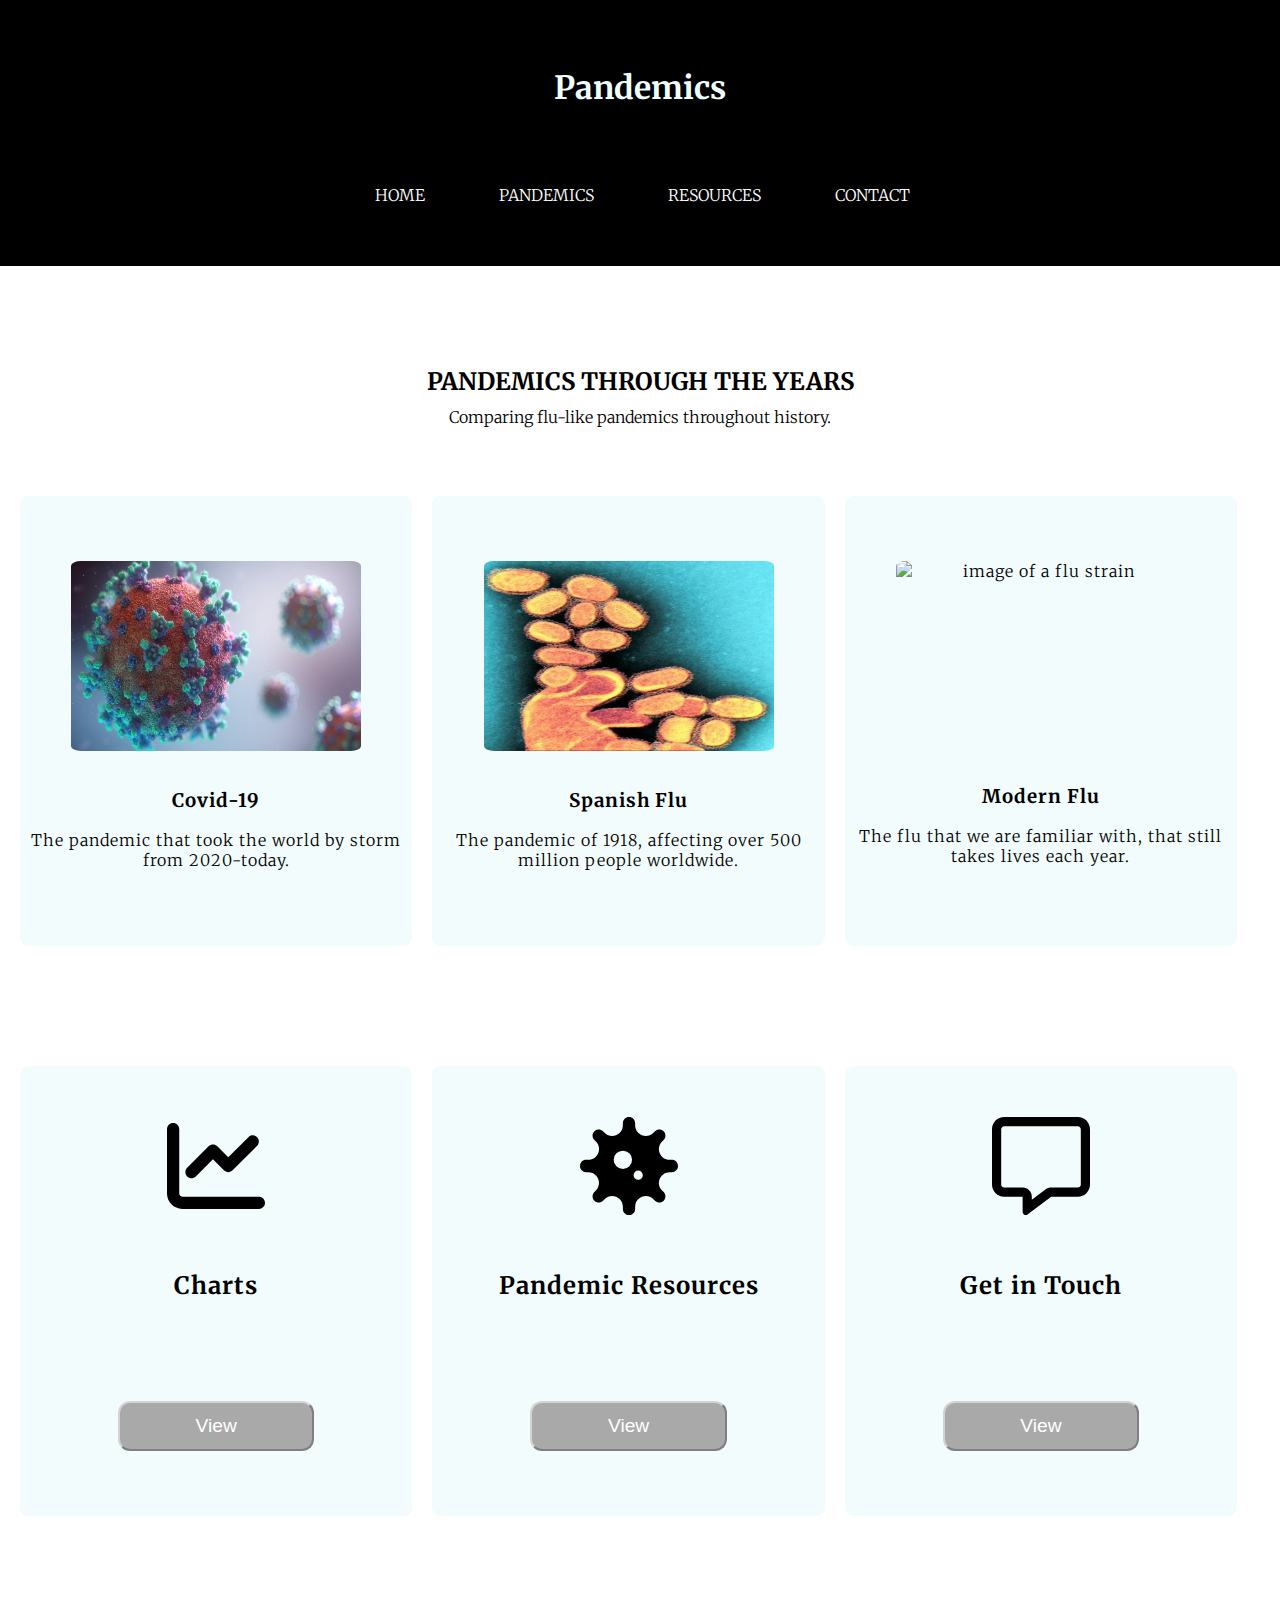
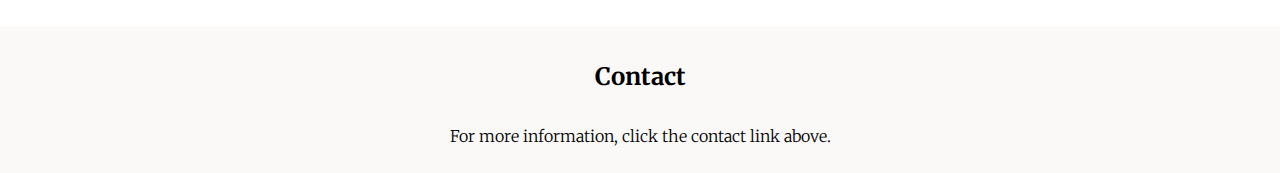
==== index.html @ 816e1d31 "Add files via upload" ====
<!DOCTYPE html>
<html lang="en">

<head>
    <meta charset="UTF-8">
    <meta http-equiv="X-UA-Compatible" content="IE=edge">
    <meta name="viewport" content="width=device-width, initial-scale=1.0">
    <link rel="preconnect" href="https://fonts.gstatic.com">
    <link href="https://fonts.googleapis.com/css2?family=Merriweather:wght@300;400;700&display=swap" rel="stylesheet">
    <link rel="stylesheet" href="css/styles.css">
    <title>Pandemics</title>
</head>

<body>
    <header>
        <section id="home">
            <div class="table">

                <h1>Pandemics</h1>
                <ul style="list-style-type: none;" id="main-nav" class="container">
                    <li class="item-1 item"><a href="#home">HOME</a></li>
                    <li class="item-2 item"><a href="Pandemics.html">PANDEMICS</a></li>
                    <li class="item-3 item"><a href="resources.html">RESOURCES</a></li>
                    <li class="item-4 item"><a href="contact.html">CONTACT</a></li>
                </ul>
            </div>
        </section>
    </header>

    <div class="flex">
        <div style="flex-grow: 2">
            <h2>PANDEMICS THROUGH THE YEARS</h2>
            <p>Comparing flu-like pandemics throughout history.</p>
        </div>
    </div>


    <section id="portfolio">
        <div class="container clearfix">
            <!--Overview of Pandemics-->
            <div class="col">
                <img class="image" src="images/covid.jpg" alt="image of Covid 19 strain">
                <h3> Covid-19 </h3>
                <p> The pandemic that took the world by storm from 2020-today.</p>
            </div>

            <div class="col">
                <img class="image" src="images/spanishflu.jpg" alt="image of a Spanish flu strain">
                <h3>Spanish Flu</h3>
                <p>The pandemic of 1918, affecting over 500 million people worldwide.</p>
            </div>

            <div class="col">
                <img class="image" src="images/influenza.jpg" alt="image of a flu strain">
                <h3>Modern Flu</h3>
                <p>The flu that we are familiar with, that still takes lives each year.</p>
            </div>
            <br>

            <!--Links to other pages-->
            <div class="col">
                <img class="icon" src="chart-line-solid.svg" alt="image of a chart">
                <h2>Charts</h2>
                <button class="button" type="submit" id="submit"><a href="pandemics.html">View</a></button>
            </div>

            <div class="col">
                <img class="icon" src="virus-solid.svg" alt="image of a virus">
                <h2>Pandemic Resources</h2>
                <button class="button" type="submit" id="submit"><a href="resources.html">View</a></button>
            </div>

            <div class="col">
                <img class="icon" src="message-regular.svg" alt="image of a message box">
                <h2>Get in Touch</h2>
                <button class="button" type="submit" id="submit"><a href="contact.html">View</a></button>
            </div>
        </div>
    </section>


    <section id="contact">
        <footer>
            <h2>Contact</h2>
            <p>For more information, click the contact link above.</p>
        </footer>
    </section>
</body>

</html>
---- css/styles.css ----
* {
    box-sizing: border-box;
}


/*Image styles*/

img {
    width: 300px;
    height: 200px;
    border-radius: 90;
}

.image1 {
    width: 25%;
    border-radius: 100%;
    padding: 10px;
}


/*Body Styles*/

body {
    background-color: white;
    margin: 0;
    font-family: 'Oswald', sans-serif;
    color: black;
    font-weight: 300;
    height: 100%;
}


/*Header Styles*/

h1 {
    text-align: center;
    width: 100%;
    color: azure;
    background-color: black;
}

#home {
    text-align: center;
    color: black;
    text-decoration: none;
    padding: 1px;
    width: 100%;
    background-color: black;
}

header {
    width: 100%;
    background-color: aliceblue;
}

ul {
    padding: 5px;
    padding-inline-end: 0;
}

.main-nav li {
    display: block;
    color: white;
    font-size: 1.2em;
    font-weight: 300;
    padding: 10px;
    margin: 5px;
    text-align: center;
    padding: .4em;
    border-bottom: 1px solid #ebecec;
}

.main-nav a:hover {
    border-bottom: gray;
}

ul li {
    padding: 0px;
    padding: 5px;
    margin: 10px;
    align-content: center;
}

a {
    text-align: center;
    text-decoration: none;
    color: white;
}

.flex {
    display: flex;
    flex-direction: row;
    justify-content: center;
    height: 200px;
    align-content: space-between;
    padding: 50px 50px;
}

h2 .container {
    margin: 0 auto;
    max-width: 1100px;
    padding-bottom: 20px;
    font-family: 'Oswald', sans-serif;
}

.topimage {
    width: 100%;
    height: auto;
}


/*Main Section Styles*/

.col {
    display: block;
    margin: 20px 10px 100px;
    max-width: 100%;
    color: black;
    text-align: center;
    letter-spacing: 1px;
    padding-top: 5px;
    min-height: 350px;
    background-color: rgba(242, 252, 252, 0.993);
    padding-top: 50px;
    border-radius: 2%;
    height: 450px;
}

.icon {
    width: 25%;
    height: 25%;
    margin: 0 auto;
}

.clearfix::after {
    content: "";
    clear: both;
    display: table;
}

.header-img {
    width: 75%;
}

h2 {
    text-align: center;
    font-size: 1.5em;
    margin: 0 auto;
    padding-top: 50px;
}

h3 {
    text-align: center;
}

p {
    text-align: center;
    margin: 10px;
}

p a {
    color: black;
}

.button {
    display: flex;
    justify-content: space-evenly;
    margin: 0 auto;
    margin-top: 100px;
    width: 50%;
    height: 50px;
    color: black;
    align-items: center;
    background-color: darkgray;
    border-radius: 12px;
    border-color: lightgray;
    font-size: larger;
}

.button a {
    text: black;
}

.chart {
    display: block;
    width: 100%;
    margin: 0 auto;
    padding: 50px;
    border: none;
}

.video {
    padding: 20px;
    margin: 0 auto;
    display: block;
    text-align: center;
    width: 75%;
}

footer {
    text-align: center;
    background-color: rgba(250, 246, 246, 0.74);
    color: black;
    text-decoration: none;
    padding: 1px;
    width: 100%;
    margin: 0;
}

footer ul {
    display: flex;
    float: right;
    justify-content: space-between;
    align-items: center;
    margin-top: auto;
    padding: 0 20px;
    height: 100px;
    background-color: rgba(250, 246, 246, 0.74);
}

.top {
    list-style: none;
    text-transform: uppercase;
}

.full {
    display: none;
}

footer h2 {
    padding: 1em;
    margin: 10px;
}

footer p {
    padding-bottom: 1em;
    margin: 10px;
}

footer div {
    float: left;
    display: inline;
    padding: 20px;
    margin: 10px;
}


/*Form Elements*/

.info {
    text-align: center;
    margin: 5px;
    padding-bottom: 30px;
    border-bottom: 5px solid black;
}

legend {
    margin-bottom: 20px;
}

input,
select,
textarea {
    box-sizing: border-box;
    padding: 10px;
    margin: 5px auto;
    width: 100%;
    align-content: center;
    border-radius: 5px;
    border: 0 none;
    background-color: rgb(233, 230, 230);
}

.fieldset {
    border: none;
    align-content: center;
    margin-bottom: 20px;
}

.contact {
    border-top: 1px solid black;
    padding: 5px;
}

input[type="radio"] {
    width: 100px;
    margin-left: 0;
}

form {
    max-width: 50%;
    margin: 0 auto;
}

.top {
    max-width: 50%;
    margin: 0 auto;
}

.fieldset .flex-pair {
    display: flex;
    flex-direction: row;
}

.fieldset input,
.fieldset select {
    flex-grow: 1;
    flex-basis: 75%;
    height: 50px;
}

.fieldset label {
    flex-basis: 25%;
    height: 50px;
    margin: 15px 0;
}

#submitContact {
    display: flex;
    justify-content: space-evenly;
    margin: 10px;
    width: 50%;
    height: 50px;
    color: black;
    align-items: center;
    background-color: darkgray;
    border-radius: 12px;
    border-color: lightgray;
    font-size: larger;
}

body {
    font-family: 'Merriweather', serif;
}


/*media queries*/

@media (min-width: 768px) and (max-width: 1023px) {
    * {
        box-sizing: border-box;
    }
    body {
        max-width: 1024px;
        width: 100%;
        margin: 0;
    }
    header {
        height: auto;
        display: block;
        box-sizing: border-box;
    }
    h1 {
        background-color: black;
        margin: 0 auto;
        padding-top: 50px;
    }
    header p {
        text-align: left;
        position: relative;
        float: left;
        display: block;
        max-width: 50%;
        font-size: 1.25em;
    }
    .header-img {
        float: right;
        clear: left;
        width: 35%;
        padding: 1em;
        margin-bottom: 1em;
        display: inline;
    }
    .table {
        display: table;
        margin: 0 auto;
    }
    ul#main-nav {
        min-width: 321px;
        font-size: 1.2em;
        color: black;
        list-style: none;
        padding: 20px;
    }
    ul#main-nav li {
        display: inline-block;
        margin: 10px;
        padding: 10px;
    }
    ul li {
        background-color: black;
    }
    #portfolio {
        min-width: 768px;
        margin: 0;
    }
    .col {
        float: left;
        width: calc(50% - 20px);
        margin-bottom: 100px;
        align-content: center;
    }
    .image {
        padding: 2px;
        margin: 0;
        display: inline-block;
        width: 85%;
    }
    .chart {
        width: 75%;
    }
    h2 p {
        text-align: center;
    }
    footer {
        text-align: center;
        background-color: rgba(250, 246, 246, 0.74);
        color: black;
        text-decoration: none;
        padding: 1px;
        width: 100%;
        margin-bottom: 0;
    }
    .top {
        display: none;
    }
    .full {
        display: inline-block;
        margin-left: 20px;
        width: 30%;
    }
    footer p {
        margin: 0 auto;
    }
}

@media (min-width: 1024px) {
    * {
        box-sizing: border-box;
    }
    body {
        margin: 0;
        width: 100%;
    }
    h1 {
        float: left;
        padding: 30px 20px 20px;
    }
    header {
        height: auto;
        display: block;
        box-sizing: border-box;
        width: 100%;
    }
    ul li {
        display: inline-block;
        list-style: none;
        padding: 15px;
        margin: 20px;
        border-radius: 20%;
    }
    li a {
        float: right;
    }
    div ul {
        text-align: center;
    }
    header p {
        text-align: left;
        position: relative;
        float: left;
        display: block;
        max-width: 50%;
        font-size: 1.25em;
    }
    .header-img {
        float: right;
        clear: left;
        width: 30%;
        padding: 1em;
        margin-bottom: 1em;
        display: inline;
    }
    .container {
        min-width: 1024px;
    }
    .col {
        float: left;
        width: calc(33% - 30px);
        margin-bottom: 100;
    }
    .image {
        padding: 5px;
        margin: 10px;
        display: inline-block;
        border-radius: 5%;
    }
    .chart {
        width: 75%;
    }
    #portfolio {
        width: 100%;
        min-width: 1024px;
        margin: 10px;
        display: inline-block;
    }
    footer h2 {
        margin: 10px
    }
    .top {
        display: none;
    }
    .full {
        display: inline-block;
        margin-left: 5px;
    }
}
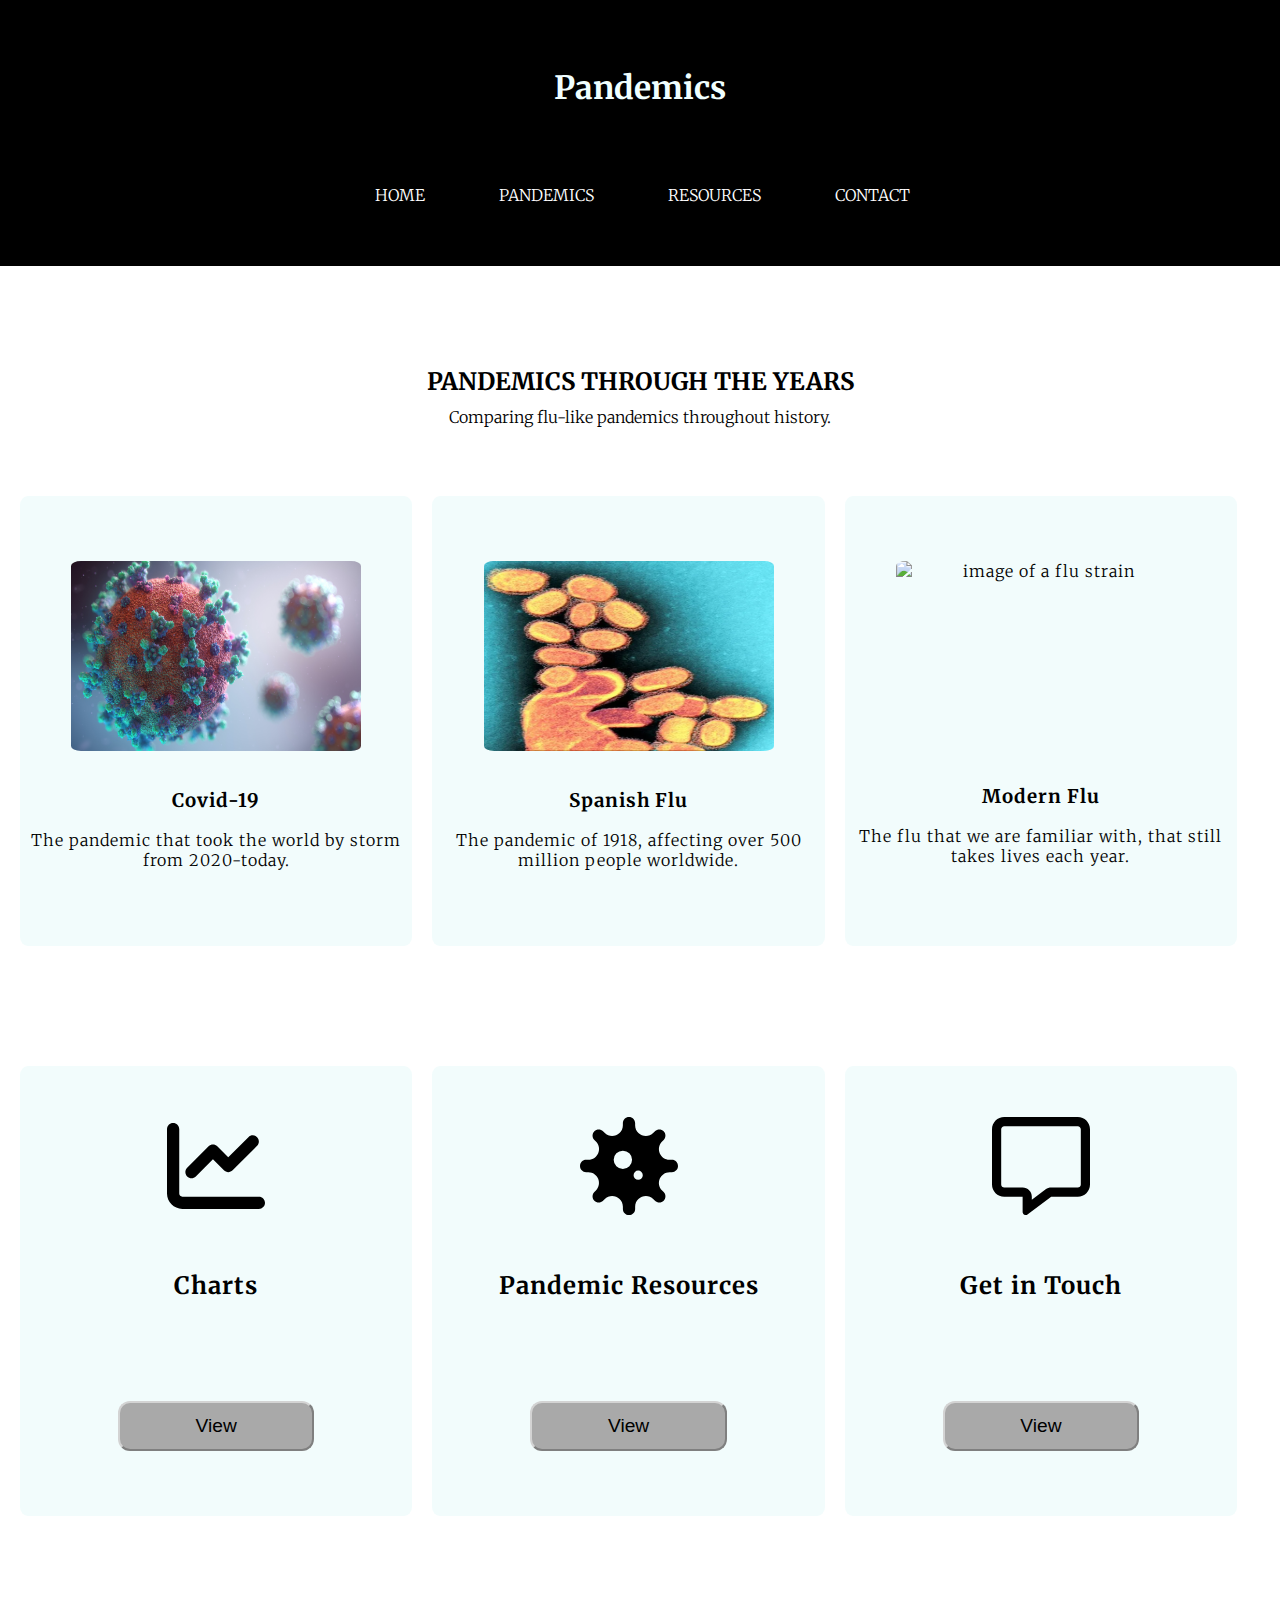
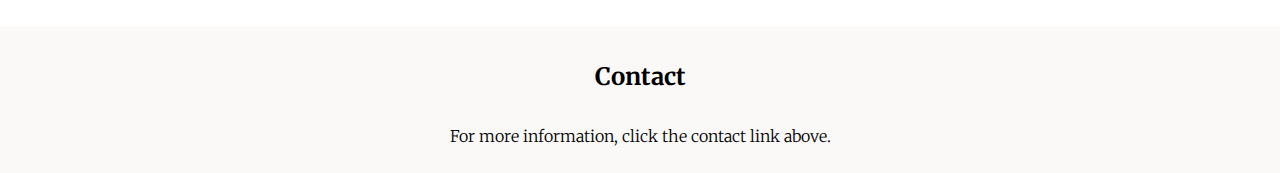
==== commit 4bf4f1c8: "Add files via upload" ====
--- a/index.html
+++ b/index.html
@@ -35,7 +35,7 @@
     </div>
 
 
-    <section id="portfolio">
+    <section id="mainSection">
         <div class="container clearfix">
             <!--Overview of Pandemics-->
             <div class="col">
@@ -61,19 +61,19 @@
             <div class="col">
                 <img class="icon" src="chart-line-solid.svg" alt="image of a chart">
                 <h2>Charts</h2>
-                <button class="button" type="submit" id="submit"><a href="pandemics.html">View</a></button>
+                <a href="pandemics.html"><button class="button" type="submit" id="submit">View</button></a>
             </div>
 
             <div class="col">
                 <img class="icon" src="virus-solid.svg" alt="image of a virus">
                 <h2>Pandemic Resources</h2>
-                <button class="button" type="submit" id="submit"><a href="resources.html">View</a></button>
+                <a href="resources.html"><button class="button" type="submit" id="submit">View</button></a>
             </div>
 
             <div class="col">
                 <img class="icon" src="message-regular.svg" alt="image of a message box">
                 <h2>Get in Touch</h2>
-                <button class="button" type="submit" id="submit"><a href="contact.html">View</a></button>
+                <a href="contact.html"><button class="button" type="submit" id="submit">View</button></a>
             </div>
         </div>
     </section>
--- a/css/styles.css
+++ b/css/styles.css
@@ -175,10 +175,28 @@
     border-radius: 12px;
     border-color: lightgray;
     font-size: larger;
+    cursor: pointer;
+}
+
+.button1 {
+    display: flex;
+    justify-content: space-evenly;
+    margin: 0 auto;
+    margin-top: 20px;
+    width: 25%;
+    height: 50px;
+    color: black;
+    align-items: center;
+    background-color: darkgray;
+    border-radius: 12px;
+    border-color: lightgray;
+    font-size: larger;
+    cursor: pointer;
+    float: right;
 }
 
 .button a {
-    text: black;
+    color: white;
 }
 
 .chart {
@@ -275,6 +293,7 @@
     border: none;
     align-content: center;
     margin-bottom: 20px;
+    width: 85%;
 }
 
 .contact {
@@ -288,7 +307,7 @@
 }
 
 form {
-    max-width: 50%;
+    width: 100%;
     margin: 0 auto;
 }
 
@@ -390,7 +409,7 @@
     ul li {
         background-color: black;
     }
-    #portfolio {
+    #mainSection {
         min-width: 768px;
         margin: 0;
     }
@@ -411,6 +430,10 @@
     }
     h2 p {
         text-align: center;
+    }
+    form {
+        width: 75%;
+        margin: 0 auto;
     }
     footer {
         text-align: center;
@@ -498,12 +521,16 @@
     .chart {
         width: 75%;
     }
-    #portfolio {
+    #mainSection {
         width: 100%;
         min-width: 1024px;
         margin: 10px;
         display: inline-block;
     }
+    form {
+        width: 75%;
+        margin: 0 auto;
+    }
     footer h2 {
         margin: 10px
     }
